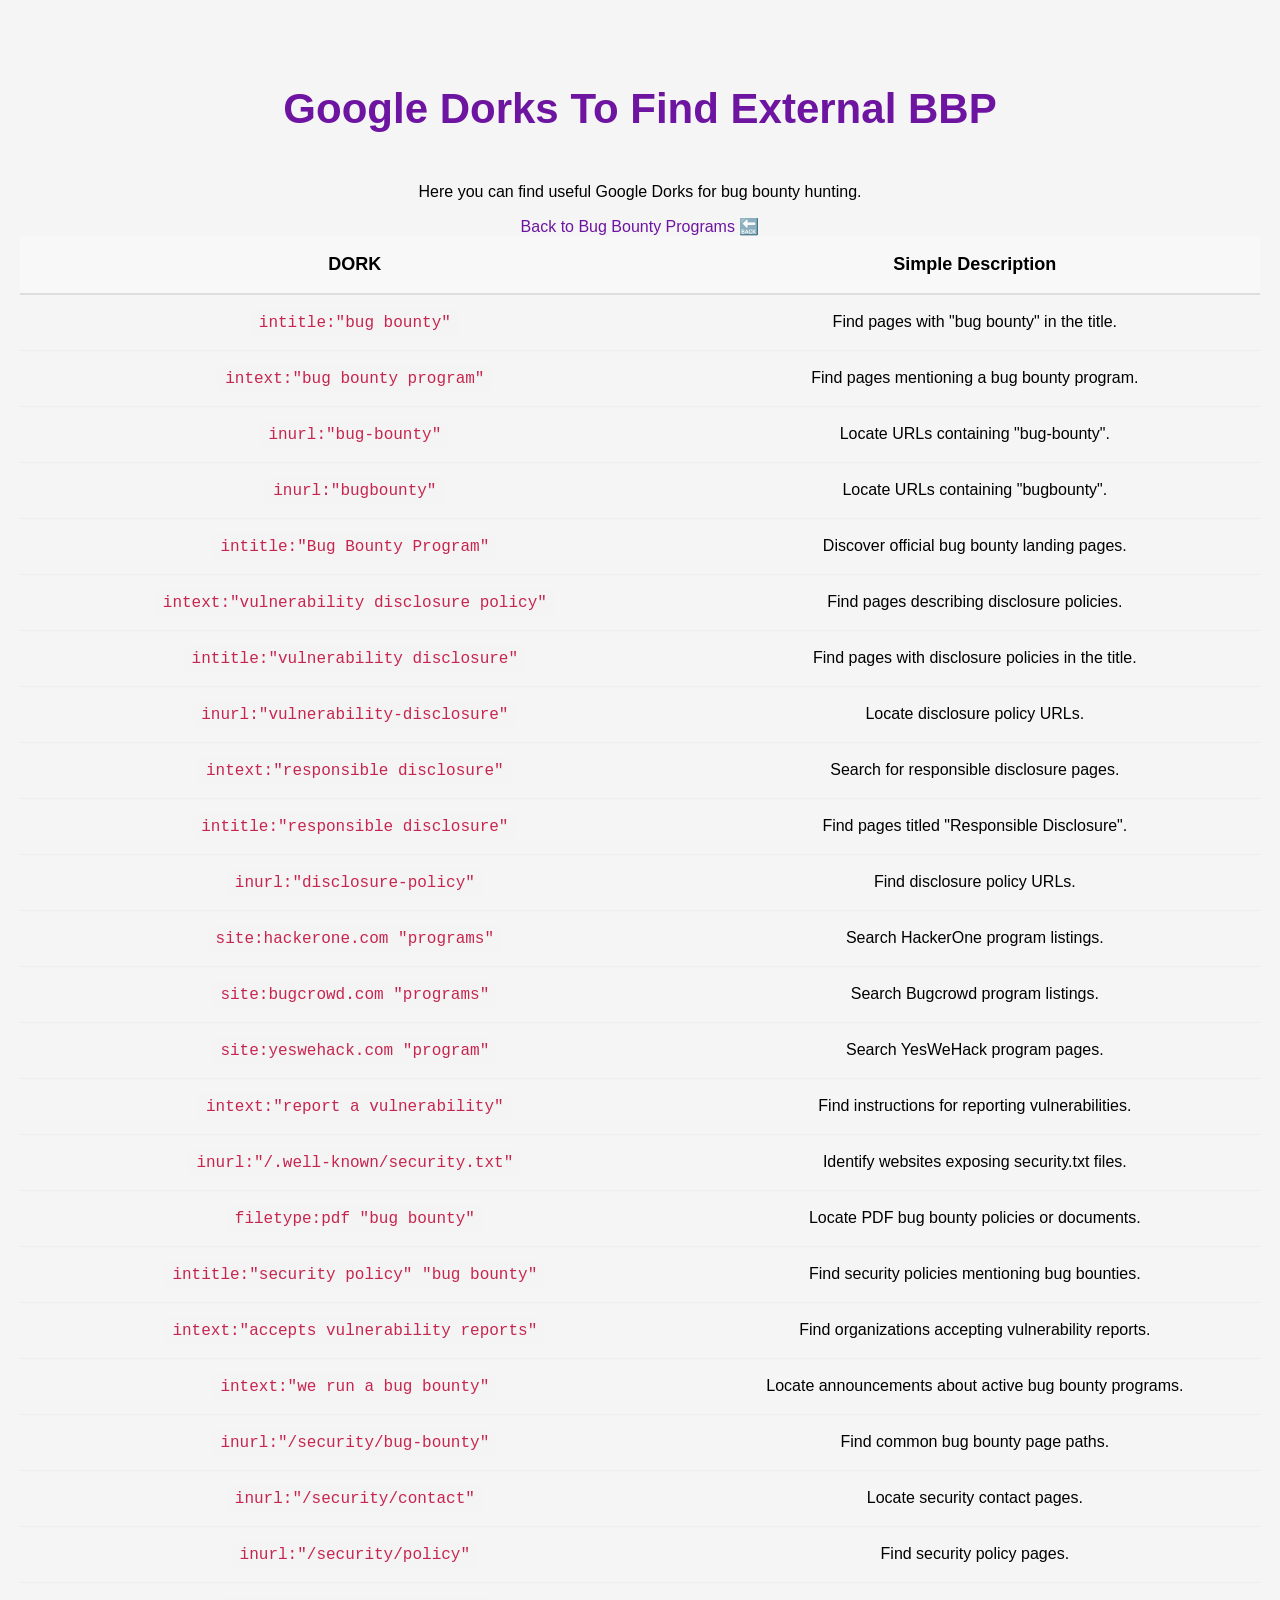
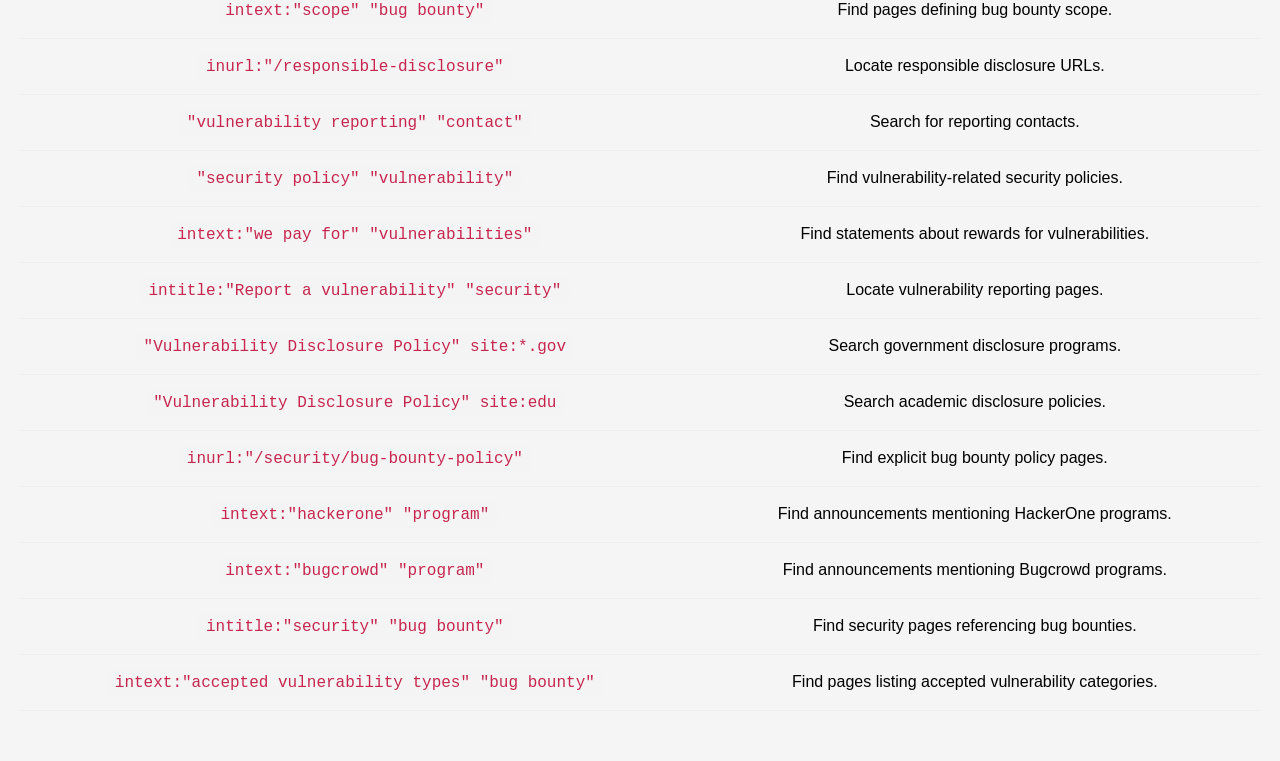
==== Google_Dorks.html @ fc43356d "Add files via upload" ====
<!DOCTYPE html>
<html>
<head>
    <title>Google Dorks</title>
    <link rel="stylesheet" href="BBP.css">
</head>

<body>
    <h2>Google Dorks To Find External BBP</h2>

    <p>Here you can find useful Google Dorks for bug bounty hunting.</p>
    <a href="BBP.html">Back to Bug Bounty Programs 🔙</a>

<table>
    <tr>
        <th>DORK</th>
        <th>Simple Description</th>
    </tr>

    <tr>
        <td><code>intitle:"bug bounty"</code></td>
        <td>Find pages with "bug bounty" in the title.</td>
    </tr>

    <tr>
        <td><code>intext:"bug bounty program"</code></td>
        <td>Find pages mentioning a bug bounty program.</td>
    </tr>

    <tr>
        <td><code>inurl:"bug-bounty"</code></td>
        <td>Locate URLs containing "bug-bounty".</td>
    </tr>

    <tr>
        <td><code>inurl:"bugbounty"</code></td>
        <td>Locate URLs containing "bugbounty".</td>
    </tr>

    <tr>
        <td><code>intitle:"Bug Bounty Program"</code></td>
        <td>Discover official bug bounty landing pages.</td>
    </tr>

    <tr>
        <td><code>intext:"vulnerability disclosure policy"</code></td>
        <td>Find pages describing disclosure policies.</td>
    </tr>

    <tr>
        <td><code>intitle:"vulnerability disclosure"</code></td>
        <td>Find pages with disclosure policies in the title.</td>
    </tr>

    <tr>
        <td><code>inurl:"vulnerability-disclosure"</code></td>
        <td>Locate disclosure policy URLs.</td>
    </tr>

    <tr>
        <td><code>intext:"responsible disclosure"</code></td>
        <td>Search for responsible disclosure pages.</td>
    </tr>

    <tr>
        <td><code>intitle:"responsible disclosure"</code></td>
        <td>Find pages titled "Responsible Disclosure".</td>
    </tr>

    <tr>
        <td><code>inurl:"disclosure-policy"</code></td>
        <td>Find disclosure policy URLs.</td>
    </tr>

    <tr>
        <td><code>site:hackerone.com "programs"</code></td>
        <td>Search HackerOne program listings.</td>
    </tr>

    <tr>
        <td><code>site:bugcrowd.com "programs"</code></td>
        <td>Search Bugcrowd program listings.</td>
    </tr>

    <tr>
        <td><code>site:yeswehack.com "program"</code></td>
        <td>Search YesWeHack program pages.</td>
    </tr>

    <tr>
        <td><code>intext:"report a vulnerability"</code></td>
        <td>Find instructions for reporting vulnerabilities.</td>
    </tr>

    <tr>
        <td><code>inurl:"/.well-known/security.txt"</code></td>
        <td>Identify websites exposing security.txt files.</td>
    </tr>

    <tr>
        <td><code>filetype:pdf "bug bounty"</code></td>
        <td>Locate PDF bug bounty policies or documents.</td>
    </tr>

    <tr>
        <td><code>intitle:"security policy" "bug bounty"</code></td>
        <td>Find security policies mentioning bug bounties.</td>
    </tr>

    <tr>
        <td><code>intext:"accepts vulnerability reports"</code></td>
        <td>Find organizations accepting vulnerability reports.</td>
    </tr>

    <tr>
        <td><code>intext:"we run a bug bounty"</code></td>
        <td>Locate announcements about active bug bounty programs.</td>
    </tr>

    <tr>
        <td><code>inurl:"/security/bug-bounty"</code></td>
        <td>Find common bug bounty page paths.</td>
    </tr>

    <tr>
        <td><code>inurl:"/security/contact"</code></td>
        <td>Locate security contact pages.</td>
    </tr>

    <tr>
        <td><code>inurl:"/security/policy"</code></td>
        <td>Find security policy pages.</td>
    </tr>

    <tr>
        <td><code>intext:"scope" "bug bounty"</code></td>
        <td>Find pages defining bug bounty scope.</td>
    </tr>

    <tr>
        <td><code>inurl:"/responsible-disclosure"</code></td>
        <td>Locate responsible disclosure URLs.</td>
    </tr>

    <tr>
        <td><code>"vulnerability reporting" "contact"</code></td>
        <td>Search for reporting contacts.</td>
    </tr>

    <tr>
        <td><code>"security policy" "vulnerability"</code></td>
        <td>Find vulnerability-related security policies.</td>
    </tr>

    <tr>
        <td><code>intext:"we pay for" "vulnerabilities"</code></td>
        <td>Find statements about rewards for vulnerabilities.</td>
    </tr>

    <tr>
        <td><code>intitle:"Report a vulnerability" "security"</code></td>
        <td>Locate vulnerability reporting pages.</td>
    </tr>

    <tr>
        <td><code>"Vulnerability Disclosure Policy" site:*.gov</code></td>
        <td>Search government disclosure programs.</td>
    </tr>

    <tr>
        <td><code>"Vulnerability Disclosure Policy" site:edu</code></td>
        <td>Search academic disclosure policies.</td>
    </tr>

    <tr>
        <td><code>inurl:"/security/bug-bounty-policy"</code></td>
        <td>Find explicit bug bounty policy pages.</td>
    </tr>

    <tr>
        <td><code>intext:"hackerone" "program"</code></td>
        <td>Find announcements mentioning HackerOne programs.</td>
    </tr>

    <tr>
        <td><code>intext:"bugcrowd" "program"</code></td>
        <td>Find announcements mentioning Bugcrowd programs.</td>
    </tr>

    <tr>
        <td><code>intitle:"security" "bug bounty"</code></td>
        <td>Find security pages referencing bug bounties.</td>
    </tr>

    <tr>
        <td><code>intext:"accepted vulnerability types" "bug bounty"</code></td>
        <td>Find pages listing accepted vulnerability categories.</td>
    </tr>

</table>
</body>
</html>
---- BBP.css ----
body {
    background-color: #f5f5f5;
    font-family: Arial, Helvetica, sans-serif;
    text-align: center;
    margin: 0;
    padding: 50px 20px;
}

h2 {
    color: #6d14a1;
    font-size: 42px;
    margin-bottom: 50px;
}

/* Container */
.table-container {
    max-width: 1200px;
    margin: auto;
    background: white;
    border-radius: 15px;
    overflow: hidden;
    box-shadow: 0 4px 15px rgba(0, 0, 0, 0.1);
}

/* Table */
table {
    width: 100%;
    border-collapse: collapse;
}

/* Header */
th {
    background-color: #f8f8f8;
    padding: 18px;
    text-align: center;
    font-size: 18px;
    border-bottom: 2px solid #ddd;
}

/* Cells */
td {
    padding: 18px;
    text-align: center;
    border-bottom: 1px solid #eee;
}

/* Hover effect */
tr:hover {
    background-color: #fafafa;
}

/* Links */
a {
    color: #6d14a1;
    text-decoration: none;
    font-weight: 500;
}

a:hover {
    text-decoration: underline;
    color:rgb(58, 48, 68)
}

/* Emoji */
td:nth-child(3),
td:nth-child(4) {
    text-align: center;
    font-size: 24px;
}

code {
    background-color: #f4f4f4;
    padding: 4px 8px;
    border-radius: 5px;
    font-family: Consolas, monospace;
    color: #c7254e;
}
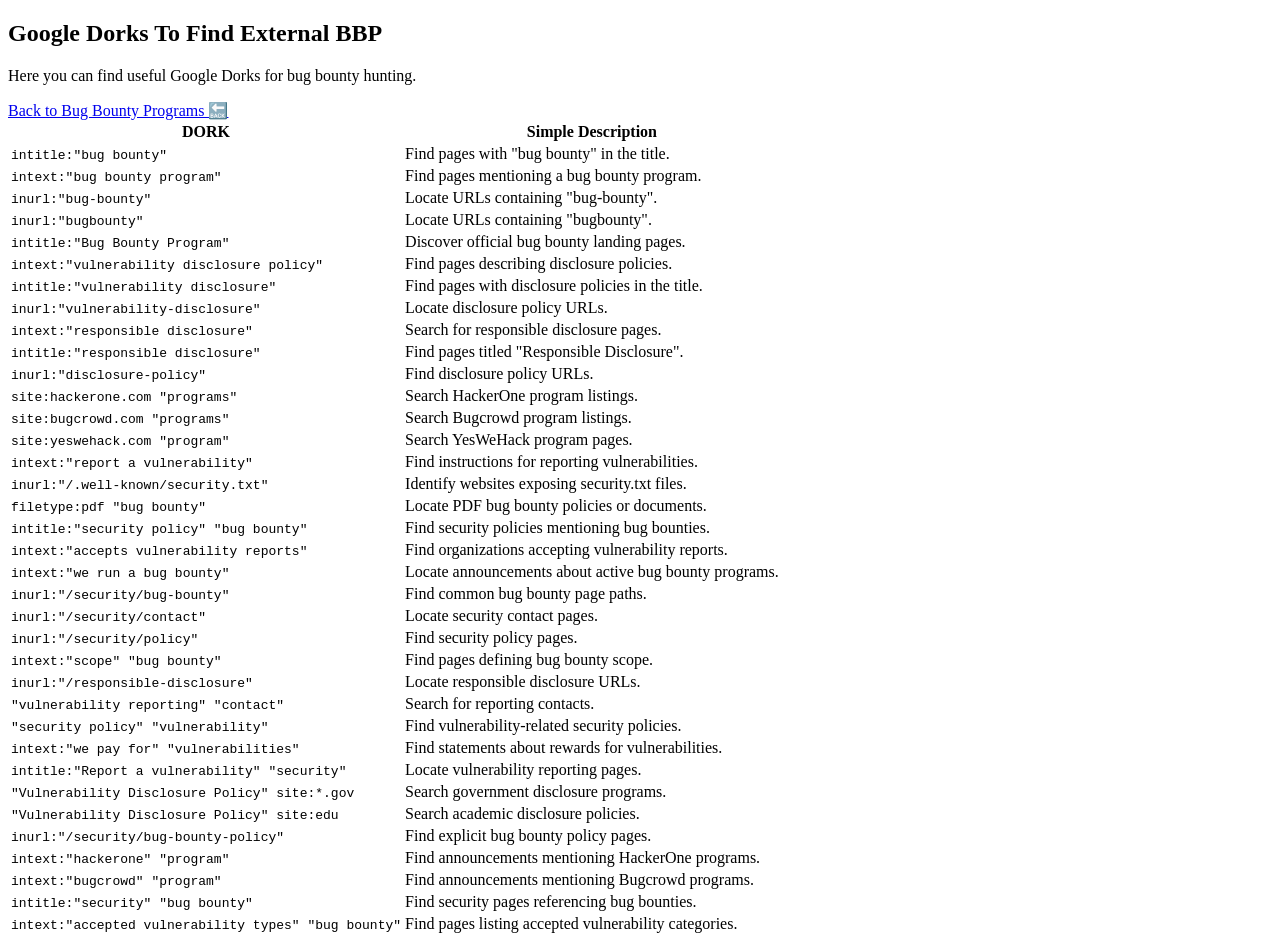
==== commit e224a5ca: "Update Google_Dorks.html" ====
--- a/Google_Dorks.html
+++ b/Google_Dorks.html
@@ -2,7 +2,7 @@
 <html>
 <head>
     <title>Google Dorks</title>
-    <link rel="stylesheet" href="BBP.css">
+    <link rel="stylesheet" href="index.css">
 </head>
 
 <body>
@@ -199,4 +199,4 @@
 
 </table>
 </body>
-</html>+</html>
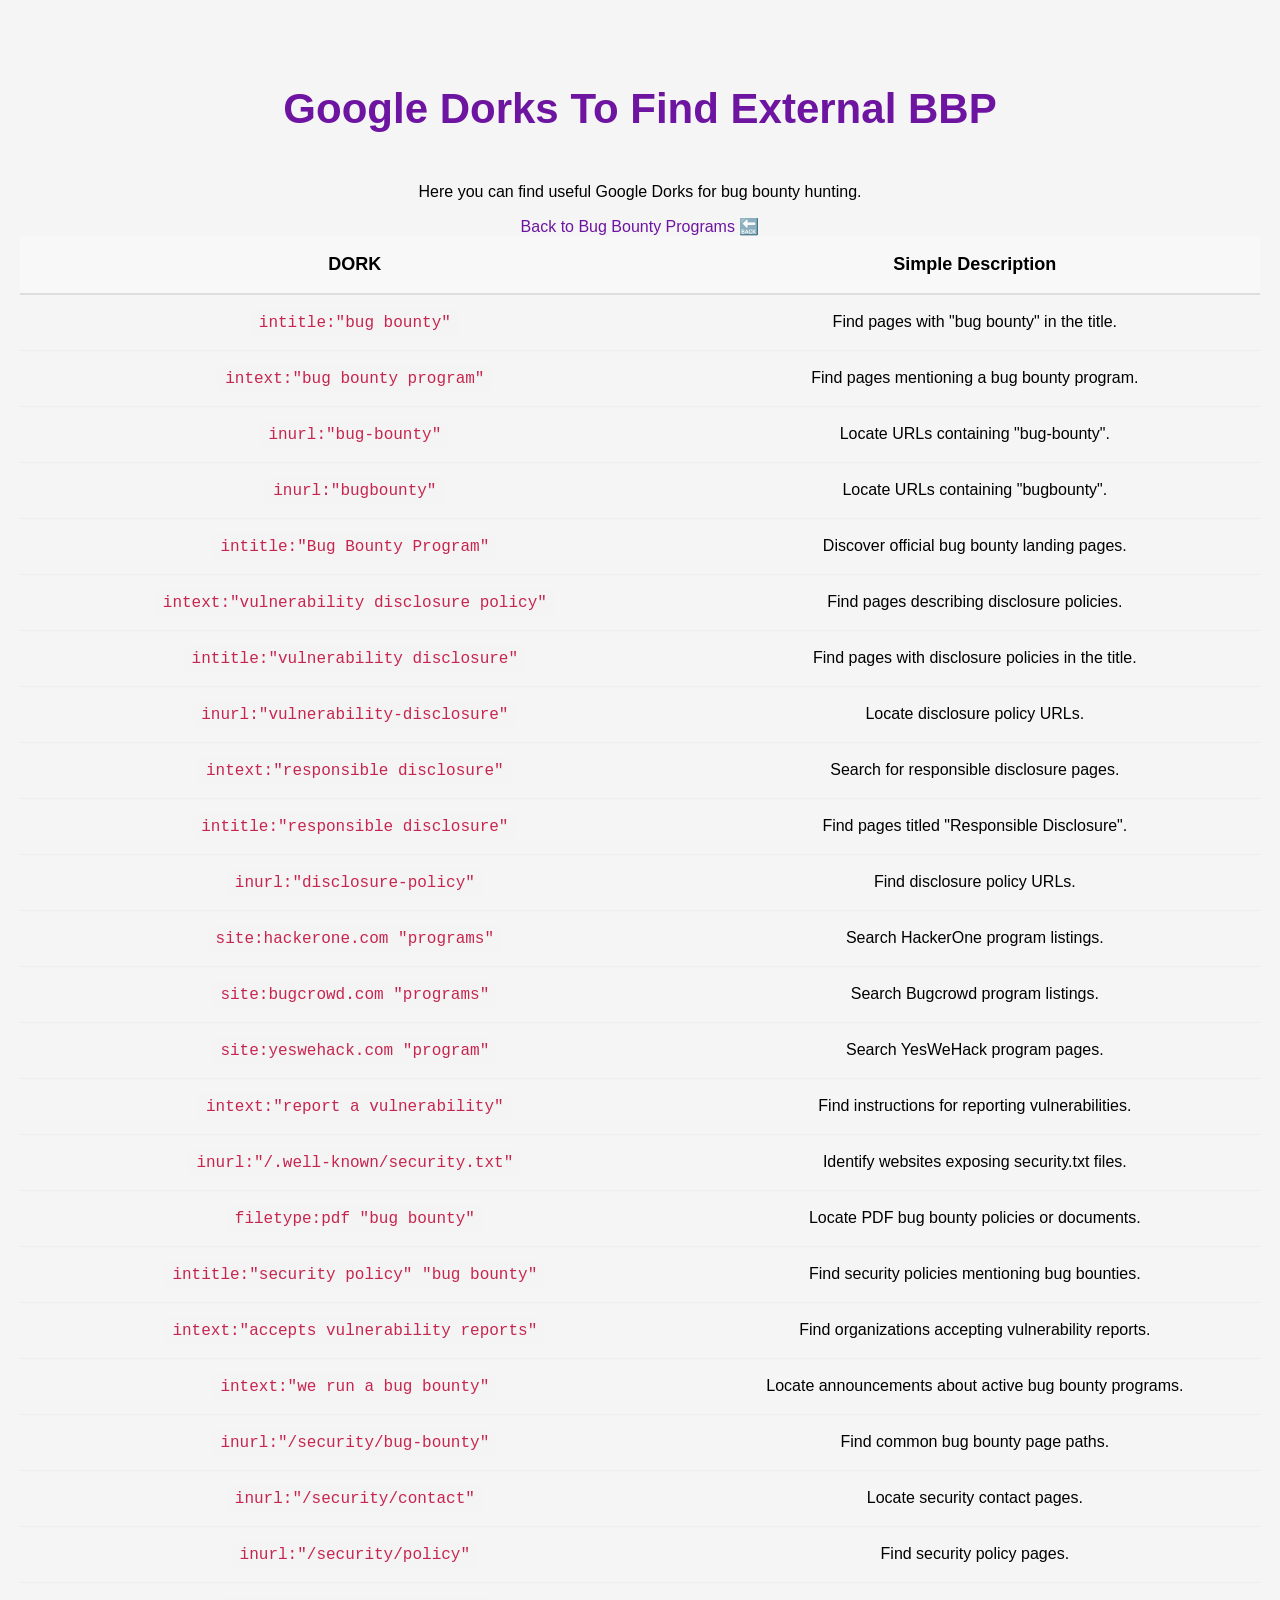
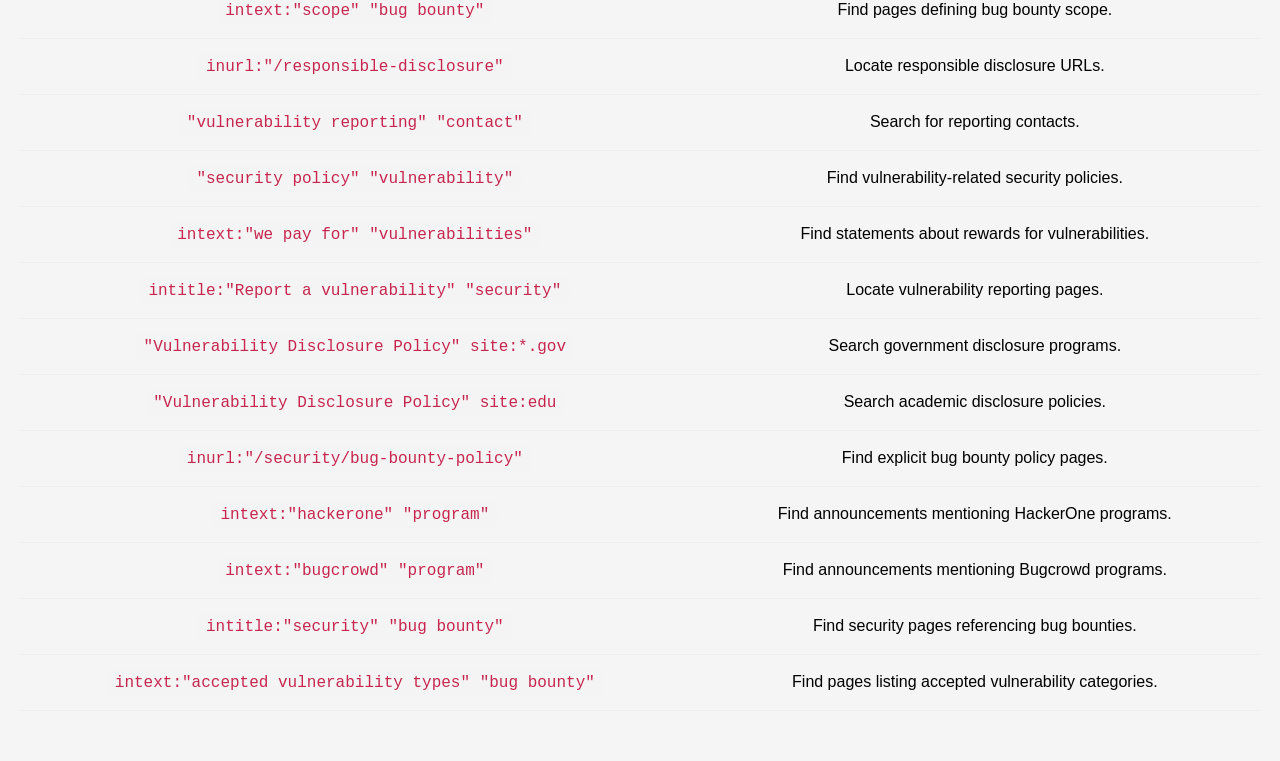
==== commit 388c934f: "Update Google_Dorks.html" ====
--- a/Google_Dorks.html
+++ b/Google_Dorks.html
@@ -2,14 +2,14 @@
 <html>
 <head>
     <title>Google Dorks</title>
-    <link rel="stylesheet" href="index.css">
+    <link rel="stylesheet" href="BBP.css">
 </head>
 
 <body>
     <h2>Google Dorks To Find External BBP</h2>
 
     <p>Here you can find useful Google Dorks for bug bounty hunting.</p>
-    <a href="BBP.html">Back to Bug Bounty Programs 🔙</a>
+    <a href="index.html">Back to Bug Bounty Programs 🔙</a>
 
 <table>
     <tr>
--- a/BBP.css
+++ b/BBP.css
@@ -0,0 +1,77 @@
+body {
+    background-color: #f5f5f5;
+    font-family: Arial, Helvetica, sans-serif;
+    text-align: center;
+    margin: 0;
+    padding: 50px 20px;
+}
+
+h2 {
+    color: #6d14a1;
+    font-size: 42px;
+    margin-bottom: 50px;
+}
+
+/* Container */
+.table-container {
+    max-width: 1200px;
+    margin: auto;
+    background: white;
+    border-radius: 15px;
+    overflow: hidden;
+    box-shadow: 0 4px 15px rgba(0, 0, 0, 0.1);
+}
+
+/* Table */
+table {
+    width: 100%;
+    border-collapse: collapse;
+}
+
+/* Header */
+th {
+    background-color: #f8f8f8;
+    padding: 18px;
+    text-align: center;
+    font-size: 18px;
+    border-bottom: 2px solid #ddd;
+}
+
+/* Cells */
+td {
+    padding: 18px;
+    text-align: center;
+    border-bottom: 1px solid #eee;
+}
+
+/* Hover effect */
+tr:hover {
+    background-color: #fafafa;
+}
+
+/* Links */
+a {
+    color: #6d14a1;
+    text-decoration: none;
+    font-weight: 500;
+}
+
+a:hover {
+    text-decoration: underline;
+    color:rgb(58, 48, 68)
+}
+
+/* Emoji */
+td:nth-child(3),
+td:nth-child(4) {
+    text-align: center;
+    font-size: 24px;
+}
+
+code {
+    background-color: #f4f4f4;
+    padding: 4px 8px;
+    border-radius: 5px;
+    font-family: Consolas, monospace;
+    color: #c7254e;
+}
